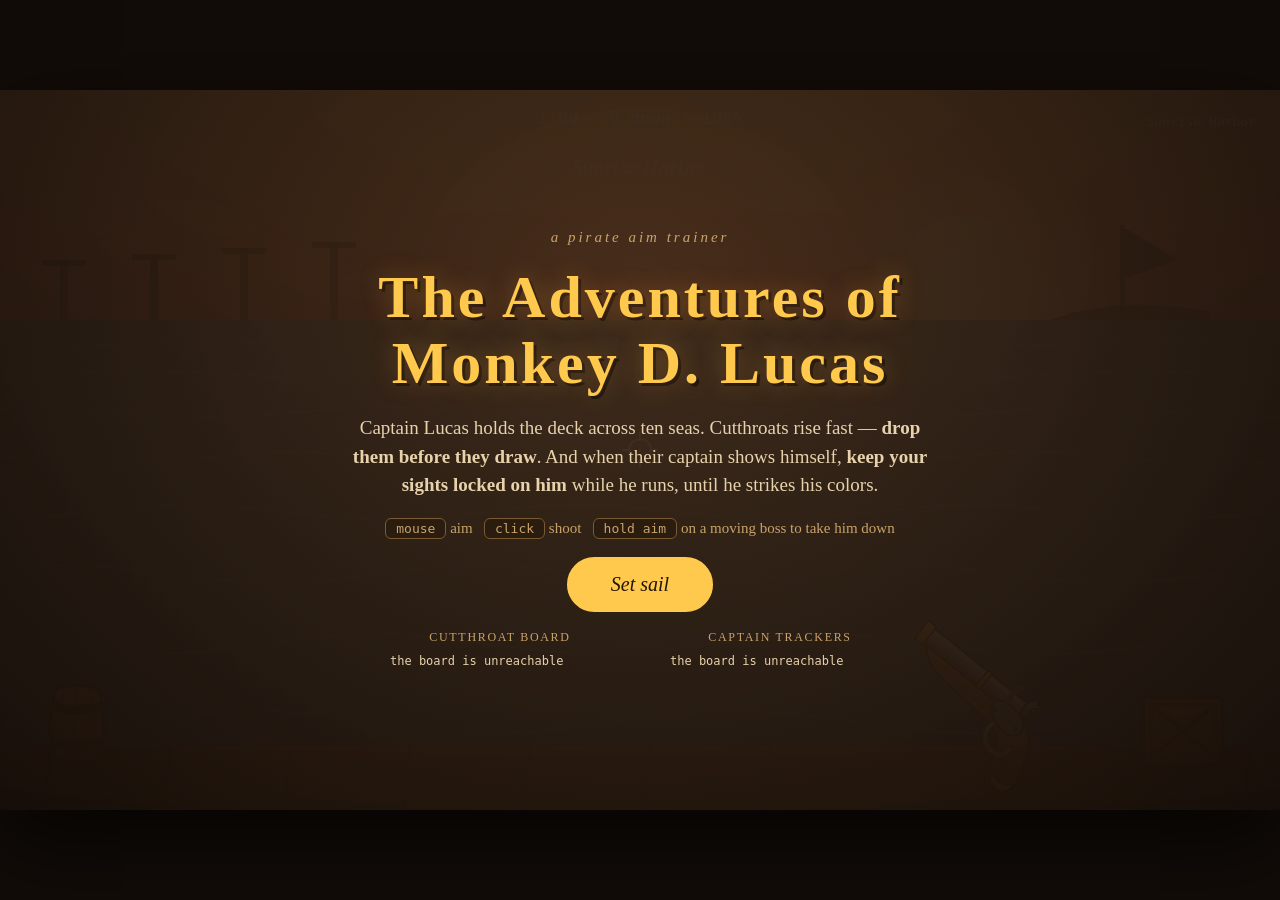
==== index.html @ 28ef9126 "Global two-board leaderboard via Supabase, top 10 each Co-Authored-By: Claude Fable 5 <noreply@anthr" ====
<!DOCTYPE html>
<html lang="en">
<head>
<meta charset="utf-8">
<meta name="viewport" content="width=device-width, initial-scale=1">
<title>The Adventures of Monkey D. Lucas</title>
<link rel="stylesheet" href="style.css">
</head>
<body>

<div class="stage">
  <canvas id="game" width="1280" height="720"></canvas>

  <div class="overlay" id="title">
    <div class="clouds" aria-hidden="true">
      <i></i><i></i><i></i><i></i><i></i><i></i>
    </div>
    <p class="kicker">a pirate aim trainer</p>
    <h1 id="game-title">The Adventures of<br>Monkey D. Lucas</h1>
    <p class="sub">Captain Lucas holds the deck across ten seas. Cutthroats
    rise fast — <strong>drop them before they draw</strong>. And when their
    captain shows himself, <strong>keep your sights locked on him</strong>
    while he runs, until he strikes his colors.</p>
    <p class="keys"><span>mouse</span> aim &nbsp; <span>click</span> shoot
    &nbsp; <span>hold aim</span> on a moving boss to take him down</p>
    <button id="start">Set sail</button>
    <div class="hs-boards compact">
      <div><p class="hs-h">Cutthroat board</p><ol class="hs-board" id="hs-kills-lobby"></ol></div>
      <div><p class="hs-h">Captain trackers</p><ol class="hs-board" id="hs-boss-lobby"></ol></div>
    </div>
  </div>

  <div class="overlay hidden" id="levelup">
    <p class="kicker" id="lv-kicker"></p>
    <h1>Onward</h1>
    <p class="sub" id="lv-line"></p>
    <button id="next">Next sea</button>
  </div>

  <div class="overlay hidden" id="bossready">
    <p class="kicker">the minute is up</p>
    <h1>The Captain Shows Himself</h1>
    <p class="sub" id="br-line"></p>
    <button id="face">Face him</button>
  </div>

  <div class="overlay hidden" id="gameover">
    <h1>Down with the ship</h1>
    <p class="sub" id="go-line">The sea keeps what it takes.</p>
    <button class="retry">Back to the deck</button>
  </div>

  <div class="overlay hidden" id="win">
    <p class="kicker">ten seas, crossed</p>
    <h1>Pirate King of the Meridian</h1>
    <p class="sub" id="win-line"></p>
    <div class="hs">
      <input id="hs-name" maxlength="16" autocomplete="off"
        placeholder="your pirate name">
      <button id="hs-save">Carve it in</button>
    </div>
    <div class="hs-boards">
      <div><p class="hs-h">Cutthroat board</p><ol class="hs-board" id="hs-kills-win"></ol></div>
      <div><p class="hs-h">Captain trackers</p><ol class="hs-board" id="hs-boss-win"></ol></div>
    </div>
    <button class="retry">Sail again</button>
  </div>
</div>

<script src="sprites.js"></script>
<script src="game.js"></script>
</body>
</html>
---- style.css ----
/* The Adventures of Monkey D. Lucas — pirate aim trainer */

* { margin: 0; padding: 0; box-sizing: border-box; }

html, body {
  height: 100%;
  background: #120c08;
  display: grid;
  place-items: center;
  font-family: Georgia, "Iowan Old Style", serif;
}

.stage {
  position: relative;
  width: min(1280px, 100vw);
  aspect-ratio: 16 / 9;
}

canvas {
  width: 100%;
  height: 100%;
  display: block;
  background: #1d2f45;
  box-shadow: 0 30px 80px rgba(0, 0, 0, .75);
  cursor: none;
}

.overlay {
  position: absolute;
  inset: 0;
  overflow: hidden;
  display: flex;
  flex-direction: column;
  align-items: center;
  justify-content: center;
  gap: 18px;
  text-align: center;
  padding: 40px;
  background:
    radial-gradient(ellipse at 50% 28%, rgba(64, 42, 24, .96),
      rgba(22, 14, 9, .97));
  color: #f3e6cf;
}
.overlay.hidden { display: none; }

.kicker {
  font-style: italic;
  letter-spacing: .2em;
  font-size: 15px;
  color: #c9a36a;
}

.overlay h1 {
  font-size: 60px;
  line-height: 1.1;
  letter-spacing: .05em;
  color: #ffc94d;
  text-shadow: 0 0 26px rgba(255, 170, 60, .3), 3px 3px 0 rgba(0, 0, 0, .45);
}

.sub { max-width: 600px; font-size: 19px; line-height: 1.5; color: #e7d2ac; }

.keys { font-size: 15px; color: #c9a36a; }
.keys span {
  display: inline-block;
  border: 1px solid #7a5a33;
  border-radius: 6px;
  padding: 2px 10px;
  background: #2b1c10;
  font-family: ui-monospace, Menlo, monospace;
  font-size: 13px;
}

button {
  font-family: inherit;
  font-size: 20px;
  font-style: italic;
  padding: 14px 42px;
  border: 2px solid #ffc94d;
  border-radius: 999px;
  background: #ffc94d;
  color: #241505;
  cursor: pointer;
  transition: transform .15s ease, background .3s ease, color .3s ease;
}
button:hover { background: transparent; color: #ffc94d; transform: translateY(-2px); }

/* drifting clouds behind the lobby title */
.clouds { position: absolute; inset: 0; pointer-events: none; }
.clouds i {
  position: absolute;
  left: -30%;
  border-radius: 999px;
  background: rgba(240, 220, 190, .07);
  box-shadow: 40px 8px 0 10px rgba(240, 220, 190, .05),
    -34px 10px 0 6px rgba(240, 220, 190, .045);
  animation: cloud-drift linear infinite;
}
.clouds i:nth-child(1) { top: 12%; width: 130px; height: 30px; animation-duration: 42s; animation-delay: -6s; }
.clouds i:nth-child(2) { top: 24%; width: 90px;  height: 22px; animation-duration: 55s; animation-delay: -25s; }
.clouds i:nth-child(3) { top: 38%; width: 150px; height: 34px; animation-duration: 48s; animation-delay: -38s; }
.clouds i:nth-child(4) { top: 55%; width: 100px; height: 24px; animation-duration: 60s; animation-delay: -12s; }
.clouds i:nth-child(5) { top: 68%; width: 140px; height: 30px; animation-duration: 46s; animation-delay: -30s; }
.clouds i:nth-child(6) { top: 82%; width: 80px;  height: 20px; animation-duration: 65s; animation-delay: -50s; }

@keyframes cloud-drift {
  from { transform: translateX(0); }
  to   { transform: translateX(175vw); }
}

/* high scores */
.hs { display: flex; gap: 10px; }
.hs input {
  font-family: ui-monospace, Menlo, monospace;
  font-size: 16px;
  padding: 10px 14px;
  width: 240px;
  border: 1px solid #7a5a33;
  border-radius: 8px;
  background: #2b1c10;
  color: #f3e6cf;
}
.hs input:focus { outline: 2px solid #ffc94d; }
.hs button {
  font-size: 16px;
  padding: 10px 22px;
}
.hs-boards { display: flex; gap: 40px; }
.hs-boards.compact .hs-board { font-size: 12px; max-height: 118px; min-width: 240px; }
.hs-h {
  font-size: 12px;
  letter-spacing: .14em;
  text-transform: uppercase;
  color: #c9a36a;
  margin-bottom: 6px;
}
.hs-board {
  list-style: none;
  font-family: ui-monospace, Menlo, monospace;
  font-size: 13.5px;
  color: #e7d2ac;
  min-width: 280px;
  max-height: 180px;
  overflow-y: auto;
}
.hs-board li {
  display: flex;
  justify-content: space-between;
  gap: 18px;
  padding: 3px 10px;
  border-radius: 6px;
}
.hs-board li.me { background: rgba(255, 201, 77, .15); color: #ffc94d; }
.hs-board li .n::before { content: counter(hs) ". "; }
.hs-board li { counter-increment: hs; }
.hs-board { counter-reset: hs; }
.hs-board.compact { font-size: 12.5px; max-height: 120px; min-width: 330px; }
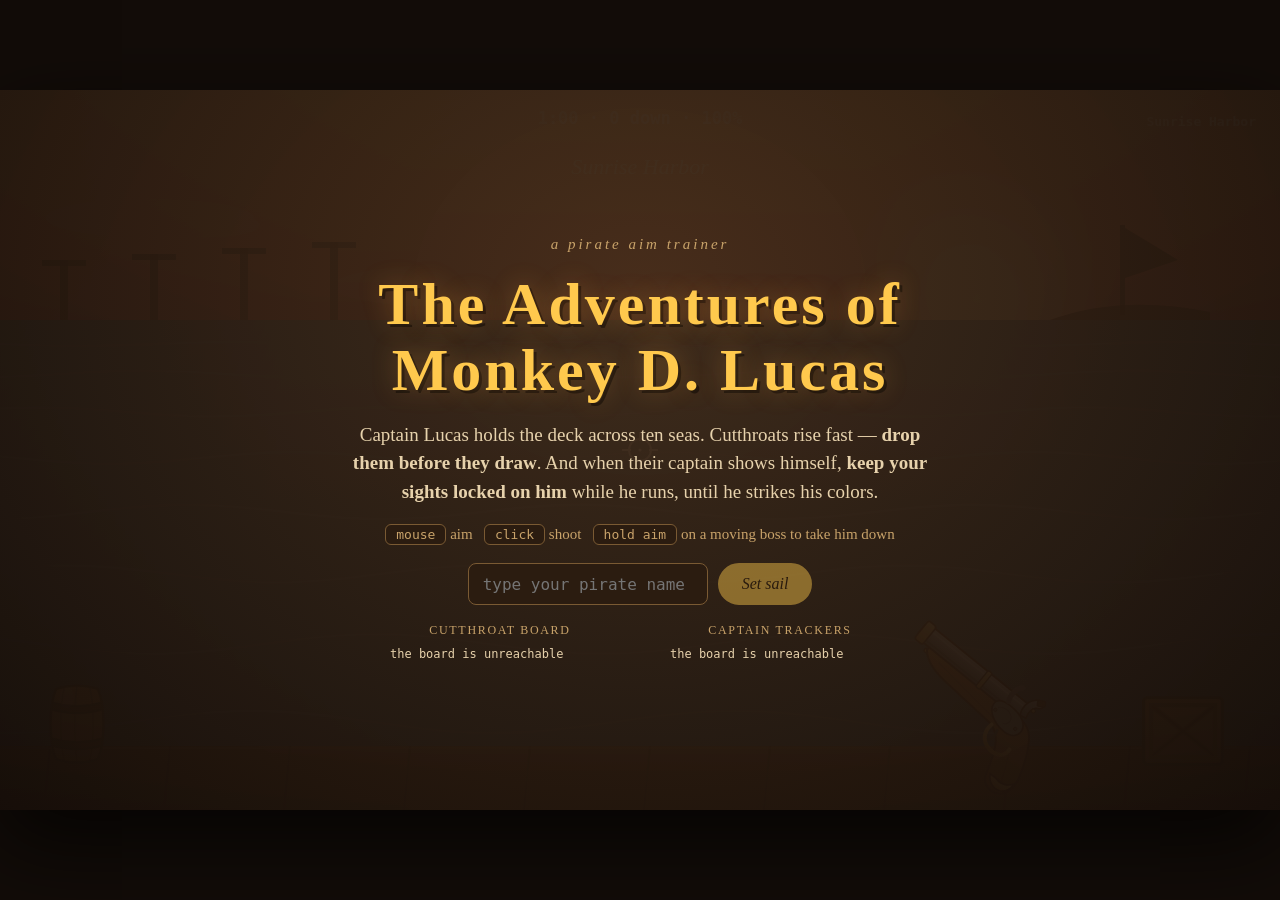
==== commit 15447678: "Name required before sailing; scores auto-carve under it Co-Authored-By: Claude Fable 5 <noreply@ant" ====
--- a/index.html
+++ b/index.html
@@ -23,7 +23,11 @@
     while he runs, until he strikes his colors.</p>
     <p class="keys"><span>mouse</span> aim &nbsp; <span>click</span> shoot
     &nbsp; <span>hold aim</span> on a moving boss to take him down</p>
-    <button id="start">Set sail</button>
+    <div class="hs">
+      <input id="hs-name" maxlength="16" autocomplete="off"
+        placeholder="type your pirate name to sail">
+      <button id="start" disabled>Set sail</button>
+    </div>
     <div class="hs-boards compact">
       <div><p class="hs-h">Cutthroat board</p><ol class="hs-board" id="hs-kills-lobby"></ol></div>
       <div><p class="hs-h">Captain trackers</p><ol class="hs-board" id="hs-boss-lobby"></ol></div>
@@ -54,11 +58,7 @@
     <p class="kicker">ten seas, crossed</p>
     <h1>Pirate King of the Meridian</h1>
     <p class="sub" id="win-line"></p>
-    <div class="hs">
-      <input id="hs-name" maxlength="16" autocomplete="off"
-        placeholder="your pirate name">
-      <button id="hs-save">Carve it in</button>
-    </div>
+    <p class="kicker" id="hs-status"></p>
     <div class="hs-boards">
       <div><p class="hs-h">Cutthroat board</p><ol class="hs-board" id="hs-kills-win"></ol></div>
       <div><p class="hs-h">Captain trackers</p><ol class="hs-board" id="hs-boss-win"></ol></div>
--- a/style.css
+++ b/style.css
@@ -155,3 +155,10 @@
 .hs-board li { counter-increment: hs; }
 .hs-board { counter-reset: hs; }
 .hs-board.compact { font-size: 12.5px; max-height: 120px; min-width: 330px; }
+
+button:disabled {
+  opacity: .45;
+  cursor: not-allowed;
+  transform: none;
+}
+button:disabled:hover { background: #ffc94d; color: #241505; transform: none; }
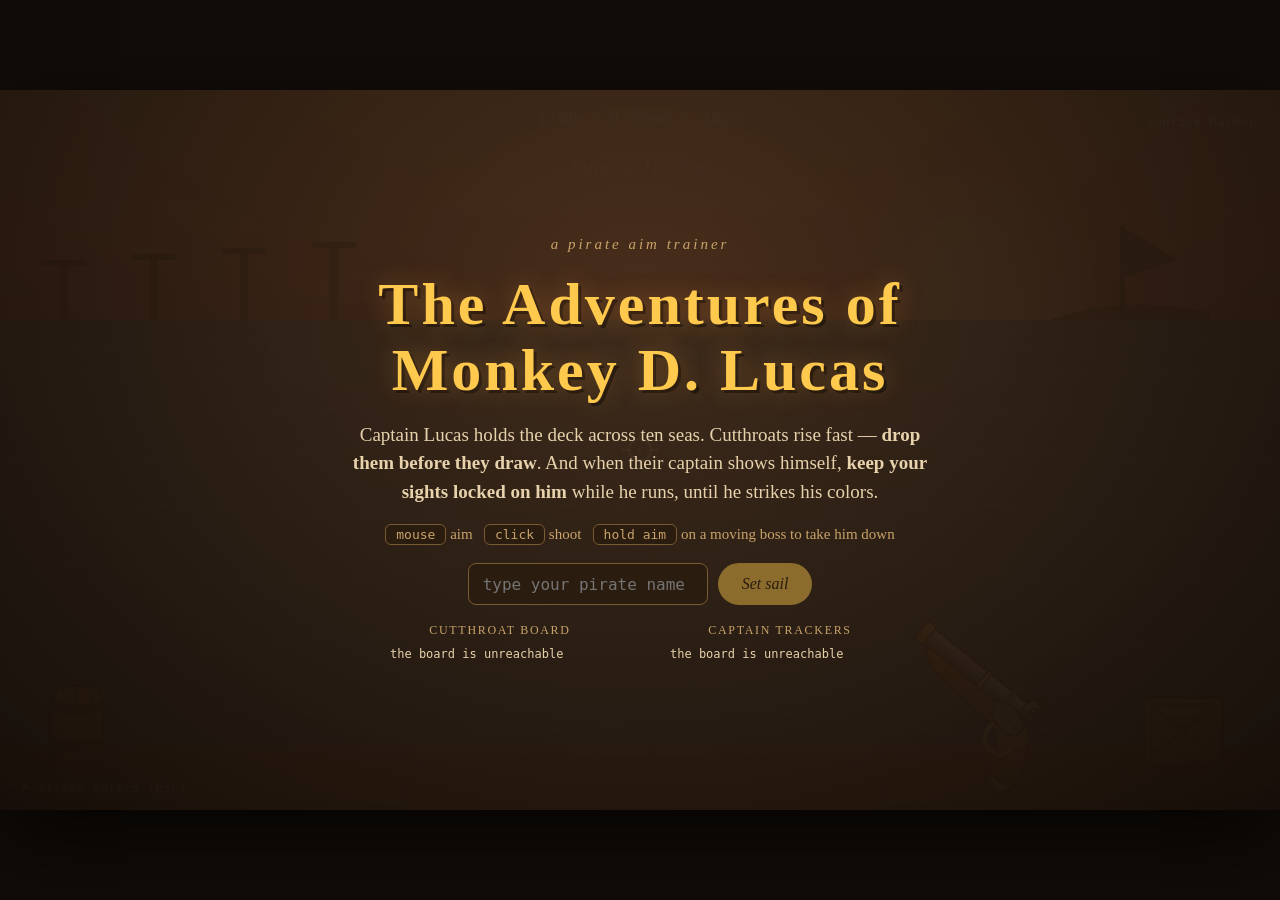
==== commit beb27b5c: "Esc quits from confirm/level-clear screens too; cache-busted assets Co-Authored-By: Claude Fable 5 <" ====
--- a/index.html
+++ b/index.html
@@ -4,7 +4,7 @@
 <meta charset="utf-8">
 <meta name="viewport" content="width=device-width, initial-scale=1">
 <title>The Adventures of Monkey D. Lucas</title>
-<link rel="stylesheet" href="style.css">
+<link rel="stylesheet" href="style.css?v=2">
 </head>
 <body>
 
@@ -67,7 +67,7 @@
   </div>
 </div>
 
-<script src="sprites.js"></script>
-<script src="game.js"></script>
+<script src="sprites.js?v=2"></script>
+<script src="game.js?v=2"></script>
 </body>
 </html>
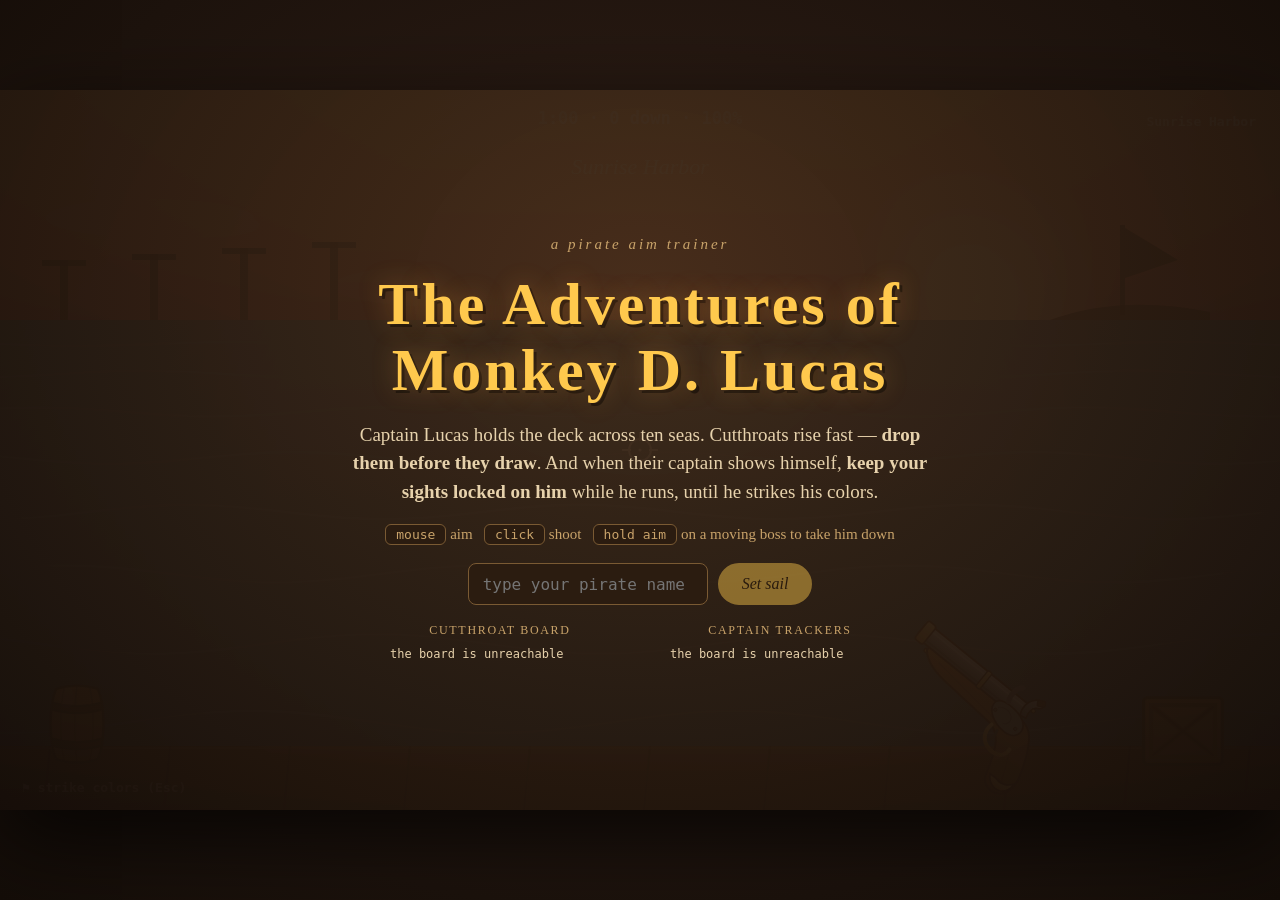
==== commit 61e1ba30: "Scene-matching page background so portrait letterbox bands blend in Co-Authored-By: Claude Fable 5 <" ====
--- a/index.html
+++ b/index.html
@@ -2,9 +2,9 @@
 <html lang="en">
 <head>
 <meta charset="utf-8">
-<meta name="viewport" content="width=device-width, initial-scale=1">
+<meta name="viewport" content="width=device-width, initial-scale=1, viewport-fit=cover">
 <title>The Adventures of Monkey D. Lucas</title>
-<link rel="stylesheet" href="style.css?v=2">
+<link rel="stylesheet" href="style.css?v=7">
 </head>
 <body>
 
@@ -67,7 +67,7 @@
   </div>
 </div>
 
-<script src="sprites.js?v=2"></script>
-<script src="game.js?v=2"></script>
+<script src="sprites.js?v=7"></script>
+<script src="game.js?v=7"></script>
 </body>
 </html>
--- a/style.css
+++ b/style.css
@@ -4,7 +4,10 @@
 
 html, body {
   height: 100%;
-  background: #120c08;
+  /* warm lantern-lit dark — the letterbox bands on phones read as part of
+     the scene instead of dead black */
+  background: radial-gradient(ellipse at 50% 42%, #33221а 0%, #241710 45%, #140d08 100%);
+  background: radial-gradient(ellipse at 50% 42%, #332218 0%, #241710 45%, #140d08 100%);
   display: grid;
   place-items: center;
   font-family: Georgia, "Iowan Old Style", serif;
@@ -12,7 +15,9 @@
 
 .stage {
   position: relative;
-  width: min(1280px, 100vw);
+  /* never larger than the viewport in EITHER direction */
+  width: min(1280px, 100vw, calc(100vh * 16 / 9));
+  width: min(1280px, 100vw, calc(100dvh * 16 / 9));
   aspect-ratio: 16 / 9;
 }
 
@@ -162,3 +167,42 @@
   transform: none;
 }
 button:disabled:hover { background: #ffc94d; color: #241505; transform: none; }
+
+/* mobile */
+canvas { touch-action: none; }
+@media (max-width: 700px) {
+  .overlay h1 { font-size: 34px; }
+  .sub { font-size: 15px; }
+  .keys { font-size: 12px; }
+  .overlay { gap: 12px; padding: 18px; }
+  .hs input { width: 170px; font-size: 14px; }
+  .hs-boards { gap: 18px; }
+  .hs-board { min-width: 0; font-size: 11px; }
+  .hs-boards.compact .hs-board { min-width: 0; }
+  button { font-size: 16px; padding: 10px 28px; }
+}
+
+/* short screens: overlays scroll instead of clipping */
+@media (max-height: 520px) {
+  .overlay { overflow-y: auto; justify-content: flex-start; padding: 14px; gap: 8px; }
+  .overlay h1 { font-size: 24px; }
+  .sub { font-size: 13px; }
+  .keys { display: none; }
+  .hs-board { max-height: 90px; }
+}
+
+/* portrait phones: rotate the whole game to play landscape.
+   position:fixed keeps the oversized layout box OUT of page flow — if it
+   overflows, mobile browsers inflate the layout viewport and every vw/vh
+   size goes wrong. */
+@media (orientation: portrait) and (pointer: coarse) {
+  html, body { overflow: hidden; }
+  .stage {
+    position: fixed;
+    top: 50%;
+    left: 50%;
+    width: min(1280px, 100vh, calc(100vw * 16 / 9));
+    width: min(1280px, 100dvh, calc(100vw * 16 / 9));
+    transform: translate(-50%, -50%) rotate(90deg);
+  }
+}
